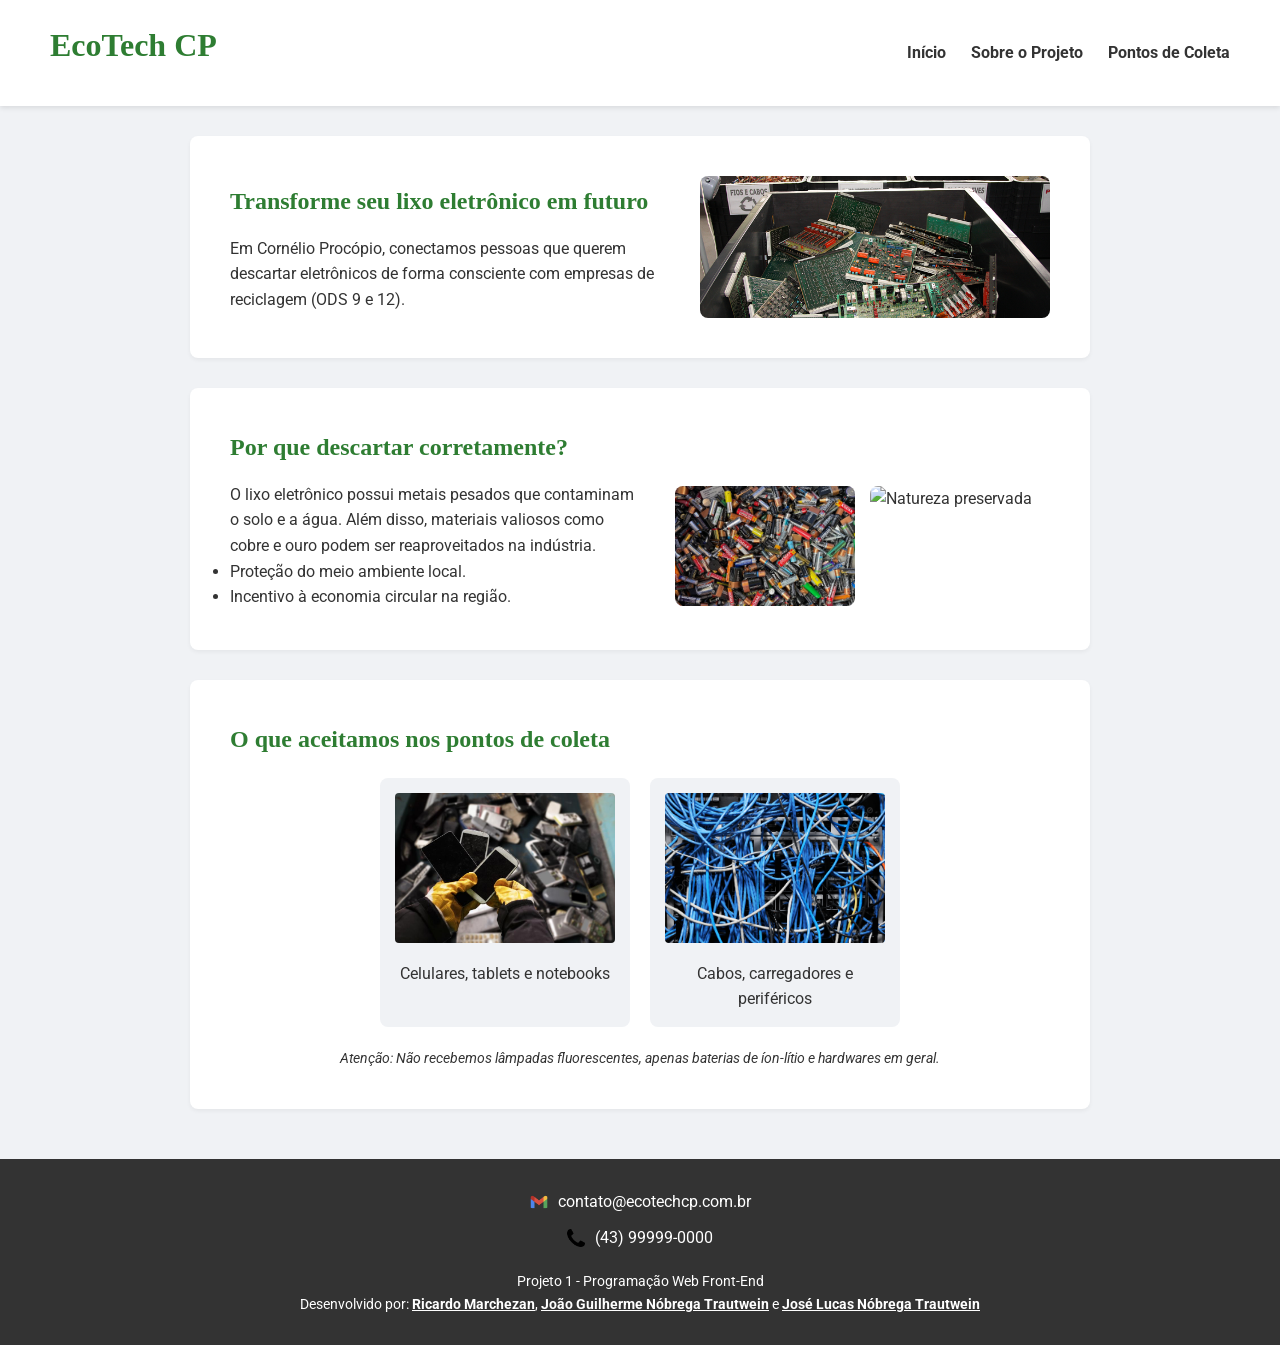
==== index.html @ ce5a4e00 "initial commit" ====
<!DOCTYPE html>
<html lang="pt-br">
<head>
    <meta charset="UTF-8">
    <meta name="viewport" content="width=device-width, initial-scale=1.0">
    <title>EcoTech CP - Início</title>
    <link rel="stylesheet" href="style.css">
</head>
<body>
    <header class="cabecalho-principal">
        <div class="logo">
            <h1>EcoTech CP</h1>
        </div>
        <nav>
            <ul class="menu">
                <li><a href="index.html">Início</a></li>
                <li><a href="#sobre">Sobre o Projeto</a></li>
                <li><a href="#pontos">Pontos de Coleta</a></li>
            </ul>
        </nav>
    </header>

    <main>
        
        <section class="banner" id="inicio">
            <div class="texto-banner">
                <h2>Transforme seu lixo eletrônico em futuro</h2>
                <p>Em Cornélio Procópio, conectamos pessoas que querem descartar eletrônicos de forma consciente com empresas de reciclagem (ODS 9 e 12).</p>
            </div>
            <img src="img/banner.jpg" alt="Placas de circuito sendo recicladas" class="img-destaque">
        </section>

        
        <section class="secao-sobre" id="sobre">
            <h2>Por que descartar corretamente?</h2>
            <div class="conteudo-sobre">
                <div class="texto">
                    <p>O lixo eletrônico possui metais pesados que contaminam o solo e a água. Além disso, materiais valiosos como cobre e ouro podem ser reaproveitados na indústria.</p>
                    <ul>
                        <li>Proteção do meio ambiente local.</li>
                        <li>Incentivo à economia circular na região.</li>
                    </ul>
                </div>
                <div class="imagens-lado-a-lado">
                    <img src="img/bateria.jpg" alt="Pilhas e baterias antigas" class="img-pequena">
                    <img src="img/natureza.jpg" alt="Natureza preservada" class="img-pequena">
                </div>
            </div>
        </section>

        
        <section class="secao-pontos" id="pontos">
            <h2>O que aceitamos nos pontos de coleta</h2>
            <div class="grid-coleta">
                <div class="card-coleta">
                    <img src="img/celular.jpg" alt="Smartphones velhos">
                    <span>Celulares, tablets e notebooks</span>
                </div>
                <div class="card-coleta">
                    <img src="img/cabos.jpg" alt="Emaranhado de cabos">
                    <span>Cabos, carregadores e periféricos</span>
                </div>
            </div>
            <p class="aviso">Atenção: Não recebemos lâmpadas fluorescentes, apenas baterias de íon-lítio e hardwares em geral.</p>
        </section>
    </main>

    
    <footer>
        <div class="contato-rodape">
            <p>
                <img src="img/icone-email.png" alt="Ícone de E-mail" class="icone">
                contato@ecotechcp.com.br
            </p>
            <p>
                <img src="img/icone-telefone.png" alt="Ícone de Telefone" class="icone">
                (43) 99999-0000
            </p>
        </div>
        <div class="creditos">
            <p>Projeto 1 - Programação Web Front-End</p>
            <p>Desenvolvido por: 
                <a href="SEU_LINK_DO_GITHUB_PAGES_AQUI" target="_blank">Ricardo Marchezan</a>, 
                <a href="LINK_DO_GITHUB_PAGES_DELE_AQUI" target="_blank">João Guilherme Nóbrega Trautwein</a> e 
                <a href="LINK_DO_GITHUB_PAGES_DELE_AQUI" target="_blank">José Lucas Nóbrega Trautwein</a>
            </p>
        </div>
    </footer>
</body>
</html>
---- style.css ----
/* Importação da fonte externa exigida */
@import url('https://fonts.googleapis.com/css2?family=Roboto:wght@400;700&display=swap');

/* Reset para garantir padrão em qualquer navegador */
* {
    margin: 0;
    padding: 0;
    box-sizing: border-box;
}

body {
    font-family: 'Roboto', sans-serif; /* Fonte Externa */
    background-color: #F0F2F5; /* Cor 1: Fundo Cinza Claro */
    color: #333333; /* Cor 2: Grafite para textos comuns */
    line-height: 1.6;
}

h1, h2, h3 {
    font-family: 'Georgia', serif; /* Fonte Nativa do Sistema */
    color: #2E7D32; /* Cor 3: Verde Escuro (ODS sustentabilidade) */
    margin-bottom: 15px;
}

/* -- ESTILOS GERAIS DE CABEÇALHO -- */
.cabecalho-principal {
    background-color: #ffffff;
    display: flex;
    justify-content: space-between;
    align-items: center;
    padding: 20px 50px;
    box-shadow: 0 2px 5px rgba(0,0,0,0.1);
}

.cabecalho-simples {
    text-align: center;
    padding: 40px 20px;
    background-color: #ffffff;
}

.menu {
    list-style: none;
    display: flex;
    gap: 25px;
}

.menu a {
    text-decoration: none;
    color: #333333;
    font-weight: bold;
    transition: color 0.3s;
}

.menu a:hover {
    color: #2E7D32;
}

/* -- ESTILOS DO FORMULÁRIO (cadastro.html) -- */
.container-auth {
    display: flex;
    justify-content: center;
    gap: 40px;
    padding: 40px 20px;
    flex-wrap: wrap;
}

.box-form {
    background-color: #ffffff;
    padding: 30px;
    border-radius: 8px;
    width: 100%;
    max-width: 400px;
    box-shadow: 0 4px 6px rgba(0,0,0,0.1);
}

.campo {
    margin-bottom: 15px;
    display: flex;
    flex-direction: column;
}

.campo label {
    margin-bottom: 5px;
    font-weight: bold;
    font-size: 14px;
}

.campo input {
    padding: 10px;
    border: 1px solid #cccccc;
    border-radius: 4px;
    font-size: 15px;
}

.btn {
    background-color: #2E7D32;
    color: #ffffff;
    border: none;
    padding: 12px;
    width: 100%;
    font-size: 16px;
    border-radius: 4px;
    cursor: pointer;
    font-weight: bold;
    margin-top: 10px;
}

.btn-secundario {
    background-color: #1976D2; /* Cor 4: Azul para destacar botão de login */
}

.btn:hover {
    opacity: 0.9;
}

/* -- ESTILOS DA PÁGINA PRINCIPAL (index.html) -- */
.banner, .secao-sobre, .secao-pontos {
    padding: 40px;
    background-color: #ffffff;
    margin: 30px auto;
    max-width: 900px;
    border-radius: 8px;
    box-shadow: 0 2px 4px rgba(0,0,0,0.05);
}

.banner {
    display: flex;
    align-items: center;
    gap: 30px;
}

.texto-banner {
    flex: 1;
}

.img-destaque {
    width: 350px;
    border-radius: 8px;
}

.conteudo-sobre {
    display: flex;
    align-items: center;
    gap: 30px;
}

.imagens-lado-a-lado {
    display: flex;
    gap: 15px;
}

.img-pequena {
    width: 180px;
    height: 120px;
    object-fit: cover;
    border-radius: 8px;
}

.grid-coleta {
    display: flex;
    gap: 20px;
    justify-content: center;
    margin-bottom: 20px;
    margin-top: 20px;
}

.card-coleta {
    text-align: center;
    background-color: #F0F2F5;
    padding: 15px;
    border-radius: 8px;
    width: 250px;
}

.card-coleta img {
    width: 100%;
    height: 150px;
    object-fit: cover;
    border-radius: 4px;
    margin-bottom: 10px;
}

.aviso {
    text-align: center;
    font-style: italic;
    color: #333333;
    font-size: 14px;
    margin-top: 15px;
}

/* -- ESTILOS DO RODAPÉ -- */
footer {
    background-color: #333333;
    color: #ffffff;
    text-align: center;
    padding: 30px 20px;
    margin-top: 50px;
}

.contato-rodape p {
    display: flex;
    align-items: center;
    justify-content: center;
    gap: 10px;
    margin-bottom: 10px;
}

.icone {
    width: 18px;
    height: 18px;
}

.creditos {
    margin-top: 20px;
    font-size: 14px;
}

.creditos a {
    color: #ffffff;
    font-weight: bold;
}
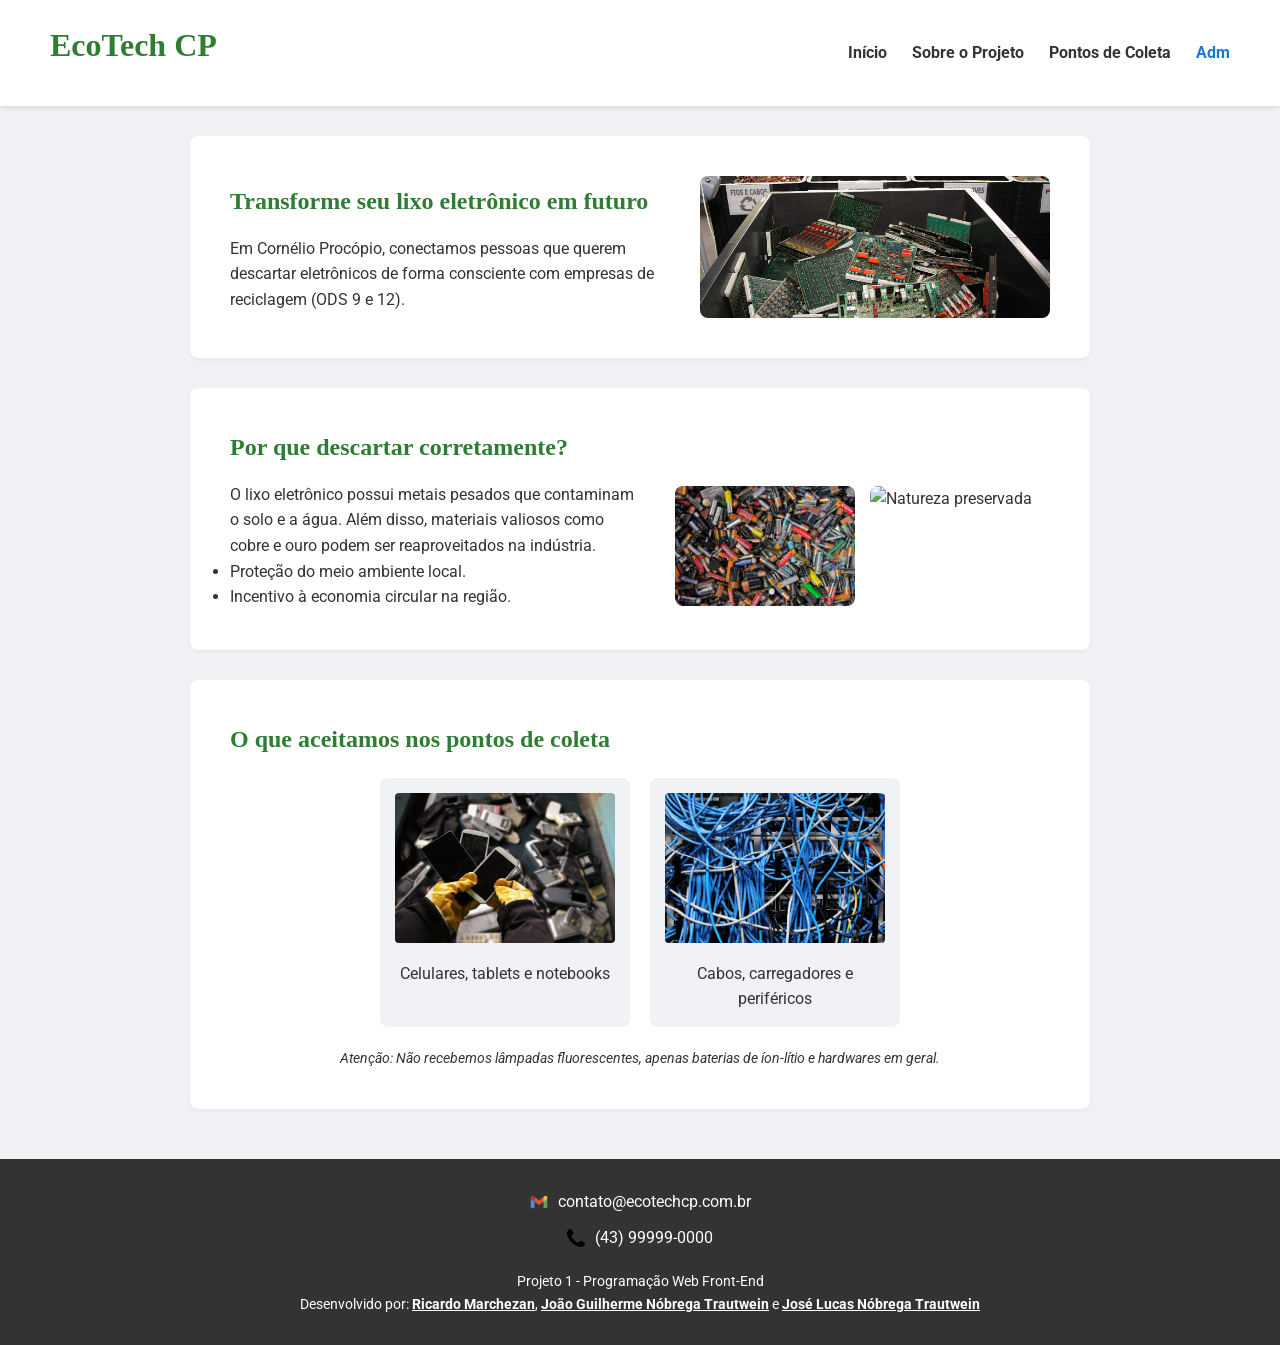
==== commit ace1e49c: "2parte-projeto implementacao do /adm" ====
--- a/index.html
+++ b/index.html
@@ -14,8 +14,9 @@
         <nav>
             <ul class="menu">
                 <li><a href="index.html">Início</a></li>
-                <li><a href="#sobre">Sobre o Projeto</a></li>
-                <li><a href="#pontos">Pontos de Coleta</a></li>
+                <li><a href="index.html#sobre">Sobre o Projeto</a></li>
+                <li><a href="index.html#pontos">Pontos de Coleta</a></li>
+                <li><a href="adm.html" style="color: #1976D2;">Adm</a></li>
             </ul>
         </nav>
     </header>
@@ -80,9 +81,9 @@
         <div class="creditos">
             <p>Projeto 1 - Programação Web Front-End</p>
             <p>Desenvolvido por: 
-                <a href="SEU_LINK_DO_GITHUB_PAGES_AQUI" target="_blank">Ricardo Marchezan</a>, 
-                <a href="LINK_DO_GITHUB_PAGES_DELE_AQUI" target="_blank">João Guilherme Nóbrega Trautwein</a> e 
-                <a href="LINK_DO_GITHUB_PAGES_DELE_AQUI" target="_blank">José Lucas Nóbrega Trautwein</a>
+                <a href="https://ricardomarchezan.github.io/programacaowebfrontutfpr/" target="_blank">Ricardo Marchezan</a>, 
+                <a href="LINK" target="_blank">João Guilherme Nóbrega Trautwein</a> e 
+                <a href="LINK" target="_blank">José Lucas Nóbrega Trautwein</a>
             </p>
         </div>
     </footer>
